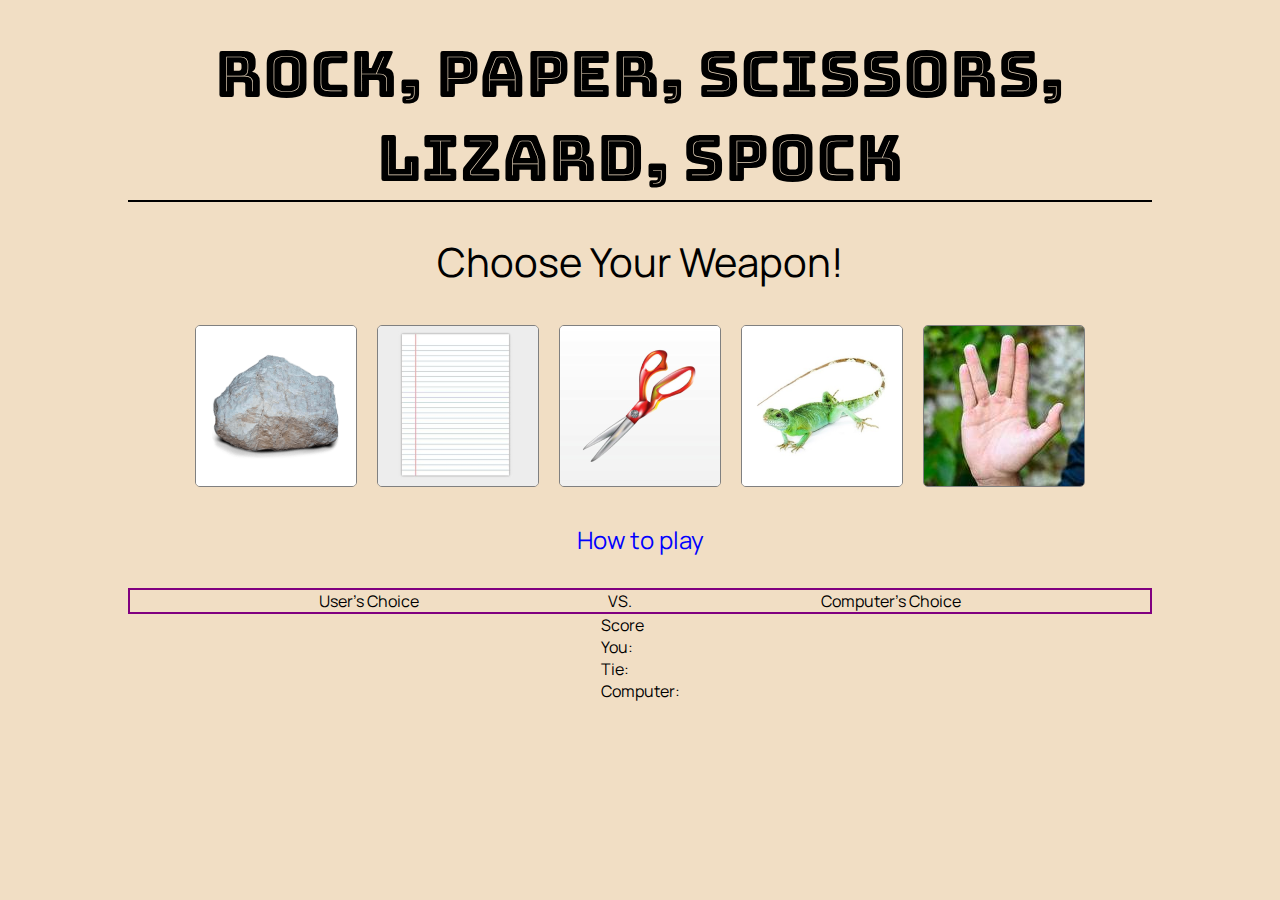
==== index.html @ b3cfc76d "initial commit" ====
<!DOCTYPE html>
<html lang="en">
  <head>
    <meta charset="UTF-8" />
    <meta name="viewport" content="width=device-width, initial-scale=1.0" />
    <title>Rock Paper Scissors Game</title>
    <link
      href="https://fonts.googleapis.com/css2?family=Bungee+Inline&family=Manrope:wght@400;700&display=swap"
      rel="stylesheet"
    />
    <link href="rpsls.css" rel="stylesheet" type="text/css" />
  </head>
  <body>
    <div class="main-container">
      <h1 class="header">Rock, Paper, Scissors, Lizard, Spock</h1>
      <h2 class="header-text">Choose Your Weapon!</h2>
      <div id="weapon-images">
        <img src="images/rock.png" alt="picture of a rock" id="rock" />
        <img
          src="images/paper.png"
          alt="picture of a piece of paper"
          id="paper"
        />
        <img
          src="images/scissors.png"
          alt="picture of a pair of scissors"
          id="scissors"
        />
        <img src="images/lizard.png" alt="picture of a lizard" id="lizard" />
        <img
          src="images/spock.png"
          alt="picture of a hand doing the Vulcan greeting"
          id="spock"
        />
      </div>
      <div class="instructions">
        <h3 class="instructions-link">
          <a href="instructions.html">How to play</a>
        </h3>
      </div>

      <div id="choices-container">
        <div class="user-container">
          <h2 class="userChoice">User's Choice</h2>
          <div id="userChoiceImage"></div>
        </div>
        <p class="small-text">VS.</p>
        <div class="computer-container">
          <h2 class="computerChoice">Computer's Choice</h2>
          <div id="computerChoiceImage"></div>
        </div>
      </div>

      <div class="scoresContainer">
        <div class="totals">
          <p id="whoWinsText"></p>
          <p class="pageText">Score</p>
          <div class="scoreText">
            <p id="userScore">You:</p>
            <p id="tieScore">Tie:</p>
            <p id="computerScore">Computer:</p>
          </div>
        </div>
      </div>
    </div>
    <script src="rpsls.js"></script>
  </body>
</html>
---- rpsls.css ----
* {
  font-size: 62.5%; /* 1rem == 10px */
  box-sizing: border-box;
  margin: 0;
  padding: 0;
  border: 0;
  font-size: 100%;
  font: inherit;
  vertical-align: baseline;
}

html {
  margin: 0;
  padding: 0;
  width: 100%;
  height: 100%;
  background-color: rgb(241, 222, 196);
  color: #000;
  font-family: "Bungee Inline", cursive;
  font-family: "Manrope", sans-serif;
}

body {
  width: 100%;
  display: flex;
  flex-direction: column;
  align-items: center;
  justify-content: flex-start;
}

img {
  border: 1px solid gray;
  border-radius: 5px;
}

.main-container {
  width: 80%;
  display: flex;
  flex-direction: column;
  align-items: center;
  justify-content: flex-start;
}

.header {
  width: 100%;
  margin-top: 2rem;
  font-family: "Bungee Inline", cursive;
  font-size: 4rem;
  text-align: center;
  border-bottom: 2px solid black;
}

.header-text {
  width: 100%;
  margin-top: 2rem;
  font-family: "Manrope", sans-serif;
  font-size: 2.5rem;
  text-align: center;
}

#weapon-images {
  width: 90%;
  margin-top: 2rem;
  display: flex;
  flex-direction: row;
  align-items: center;
  justify-content: space-evenly;
}

#weapon-images > img {
  margin: 0.25rem;
}

.instructions {
  width: 100%;
  margin-top: 2rem;
  display: flex;
  flex-direction: column;
  align-items: center;
  justify-content: center;
}

.instructions-link > a {
  text-decoration: none;
  color: blue;
  width: 100%;
  font-family: "Manrope", sans-serif;
  font-size: 1.5rem;
}

#choices-container {
  width: 100%;
  margin-top: 2rem;
  display: flex;
  flex-direction: row;
  align-items: center;
  justify-content: space-evenly;
  border: 2px solid purple;
}

.user-container {
}
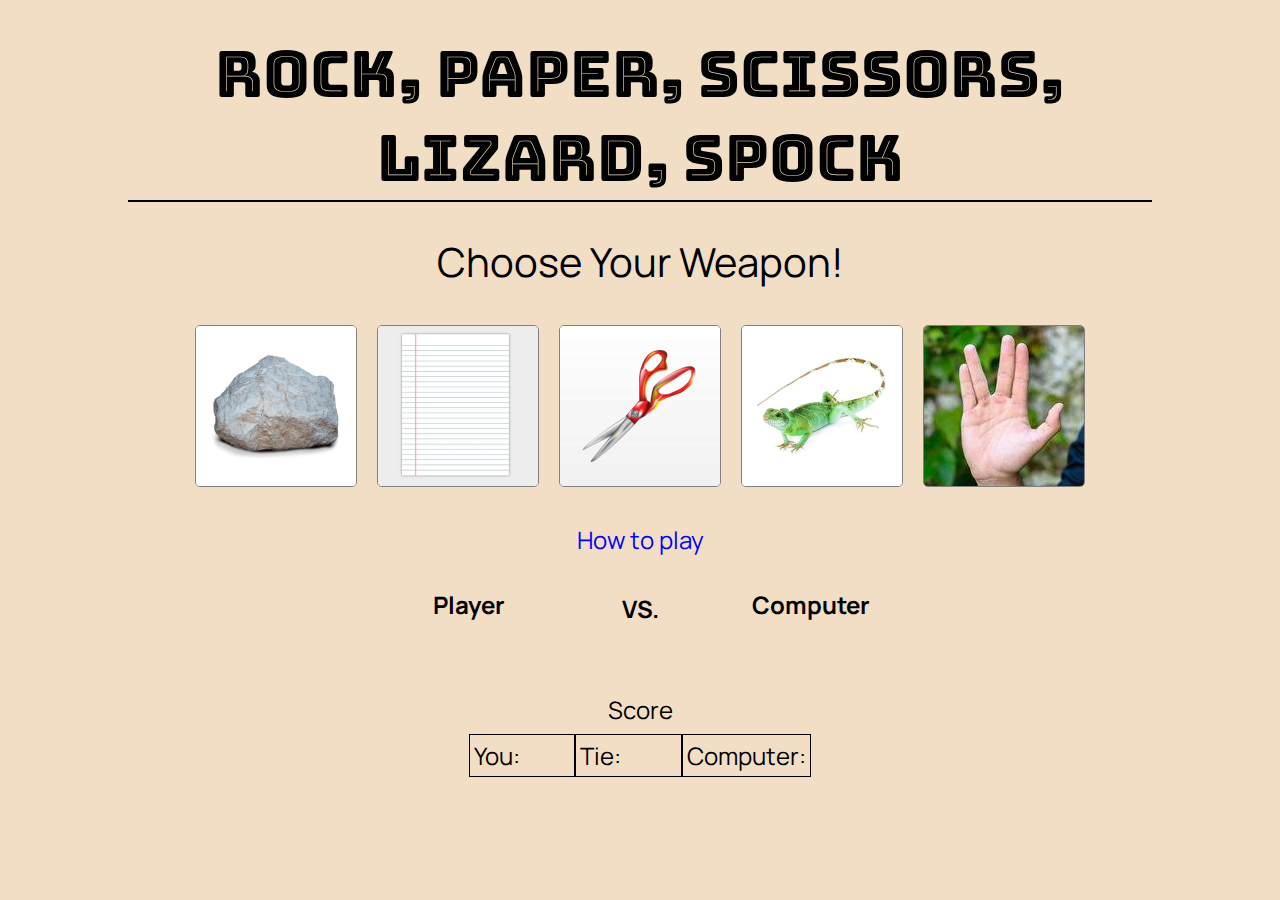
==== commit 67427065: "made responsive for mobile" ====
--- a/index.html
+++ b/index.html
@@ -35,31 +35,29 @@
       </div>
       <div class="instructions">
         <h3 class="instructions-link">
-          <a href="instructions.html">How to play</a>
+          <a href="instructions.html" target="_blank">How to play</a>
         </h3>
       </div>
 
       <div id="choices-container">
         <div class="user-container">
-          <h2 class="userChoice">User's Choice</h2>
+          <h2 class="userChoice">Player</h2>
           <div id="userChoiceImage"></div>
         </div>
         <p class="small-text">VS.</p>
         <div class="computer-container">
-          <h2 class="computerChoice">Computer's Choice</h2>
+          <h2 class="computerChoice">Computer</h2>
           <div id="computerChoiceImage"></div>
         </div>
       </div>
 
-      <div class="scoresContainer">
-        <div class="totals">
-          <p id="whoWinsText"></p>
-          <p class="pageText">Score</p>
-          <div class="scoreText">
-            <p id="userScore">You:</p>
-            <p id="tieScore">Tie:</p>
-            <p id="computerScore">Computer:</p>
-          </div>
+      <div class="scores-container">
+        <p id="who-wins-text"></p>
+        <p class="page-text">Score</p>
+        <div class="score-tally">
+          <p id="user-score">You:</p>
+          <p id="tie-score">Tie:</p>
+          <p id="computer-score">Computer:</p>
         </div>
       </div>
     </div>
--- a/rpsls.css
+++ b/rpsls.css
@@ -89,14 +89,130 @@
 }
 
 #choices-container {
-  width: 100%;
+  width: 50%;
   margin-top: 2rem;
   display: flex;
   flex-direction: row;
   align-items: center;
   justify-content: space-evenly;
-  border: 2px solid purple;
-}
-
-.user-container {
-}
+}
+
+.user-container,
+.computer-container {
+  width: 100%;
+  display: flex;
+  flex-direction: column;
+  align-items: center;
+  justify-content: center;
+}
+
+.userChoice,
+.computerChoice,
+.small-text {
+  width: 100%;
+  font-family: "Manrope", sans-serif;
+  font-size: 1.5rem;
+  font-weight: 700;
+  text-align: center;
+}
+
+#userChoiceImage,
+#computerChoiceImage {
+  margin-top: 0.5rem;
+  display: flex;
+  flex-direction: column;
+  align-items: center;
+  justify-content: center;
+  border-radius: 5px;
+}
+
+#userChoicePng,
+#compChoicePng {
+  margin: 0.5rem;
+}
+
+.scores-container {
+  width: 100%;
+  margin-top: 2rem;
+  display: flex;
+  flex-direction: column;
+  align-items: center;
+  justify-content: center;
+}
+
+#who-wins-text {
+  width: 100%;
+  font-family: "Manrope", sans-serif;
+  font-size: 2rem;
+  text-align: center;
+}
+
+.page-text {
+  width: 100%;
+  margin-top: 2rem;
+  font-family: "Manrope", sans-serif;
+  font-size: 1.5rem;
+  text-align: center;
+}
+
+.score-tally {
+  width: 35%;
+  margin-top: 0;
+  padding: 0.5rem;
+  display: flex;
+  flex-direction: row;
+  align-items: center;
+  justify-content: space-between;
+}
+
+#user-score,
+#tie-score,
+#computer-score {
+  width: 100%;
+  padding: 0.25rem;
+  font-family: "Manrope", sans-serif;
+  font-size: 1.5rem;
+  border: 1px solid black;
+}
+
+@media only screen and (max-width: 768px) {
+  .main-container {
+    width: 95%;
+  }
+
+  .header {
+    margin-top: 1rem;
+    font-size: 2rem;
+  }
+
+  .header-text {
+    font-size: 1.6rem;
+  }
+
+  #weapon-images {
+    width: 100%;
+  }
+
+  .instructions-link > a {
+    font-size: 1.5rem;
+  }
+
+  #choices-container {
+    width: 100%;
+  }
+
+  #who-wins-text {
+    font-size: 1.25rem;
+  }
+
+  .score-tally {
+    width: 100%;
+    padding: 0;
+  }
+
+  #user-score,
+  #tie-score,
+  #computer-score {
+    font-size: 1.25rem;
+  }
+}
